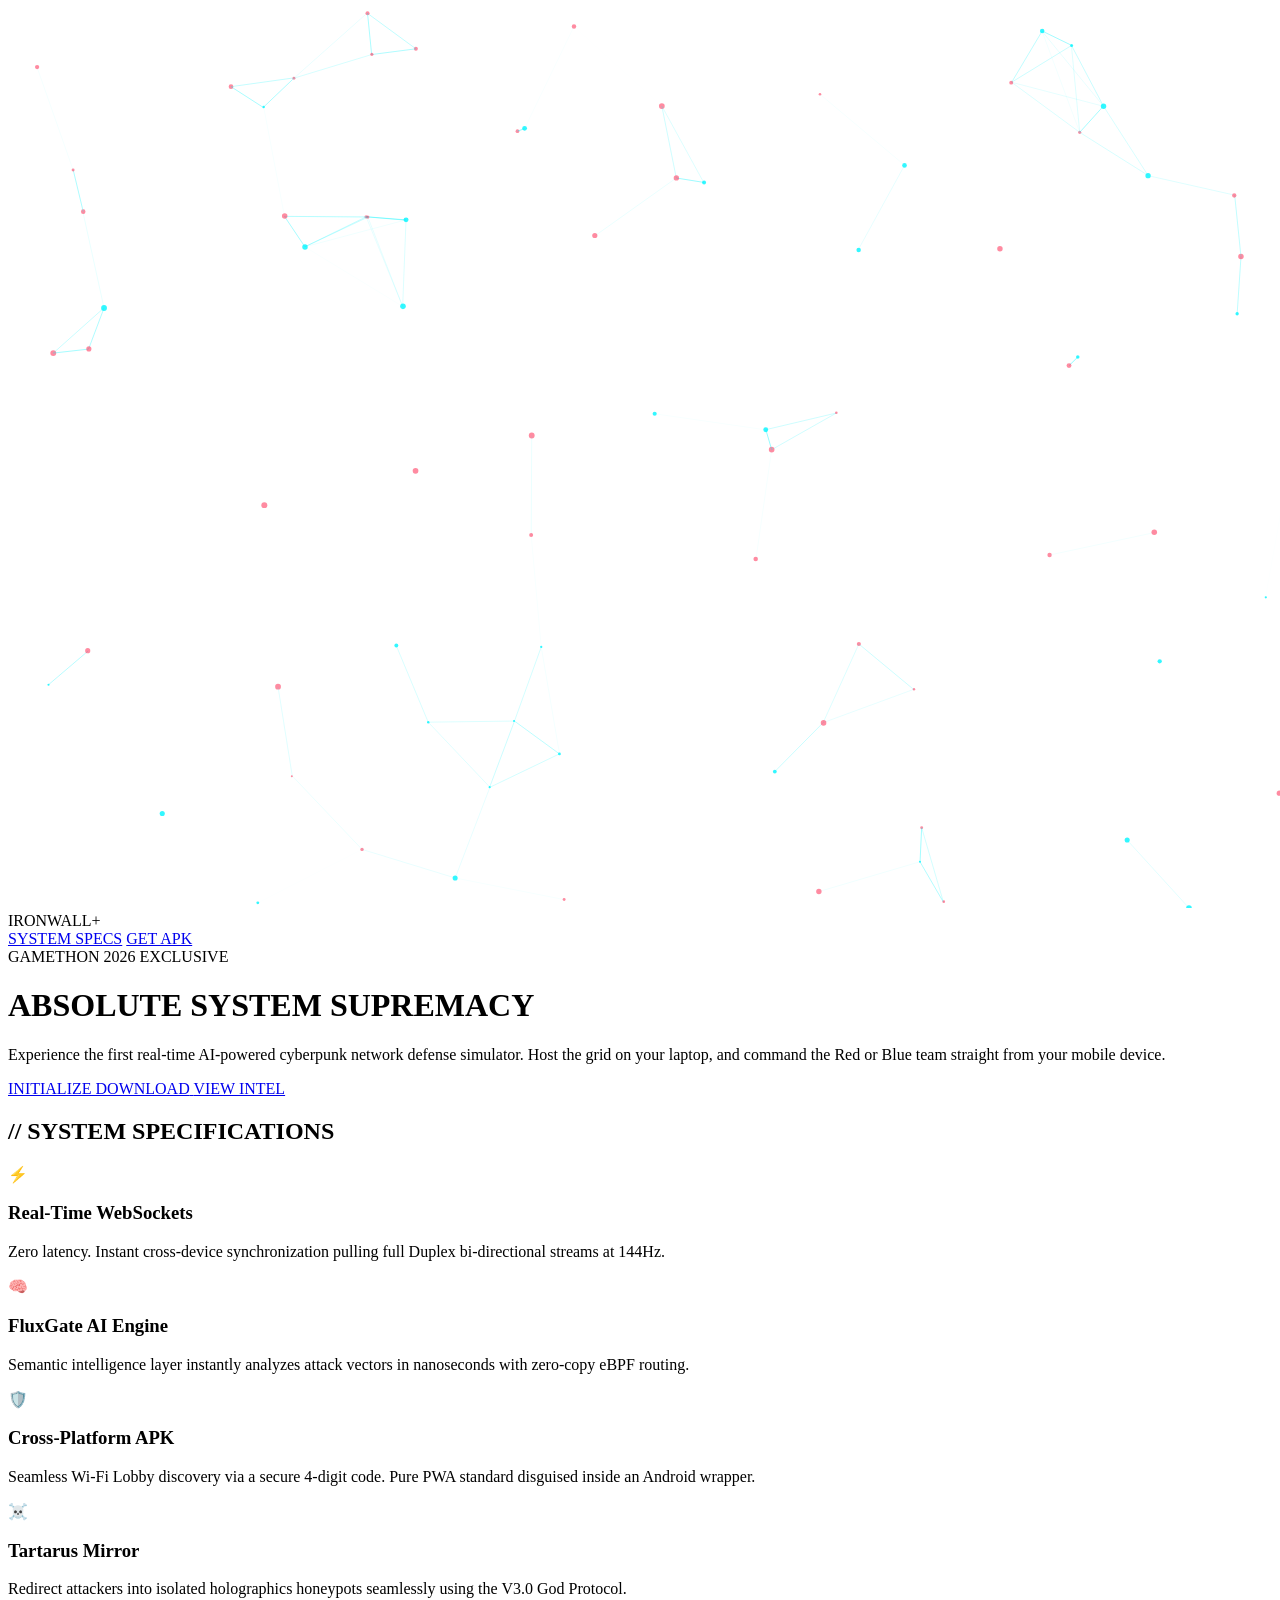
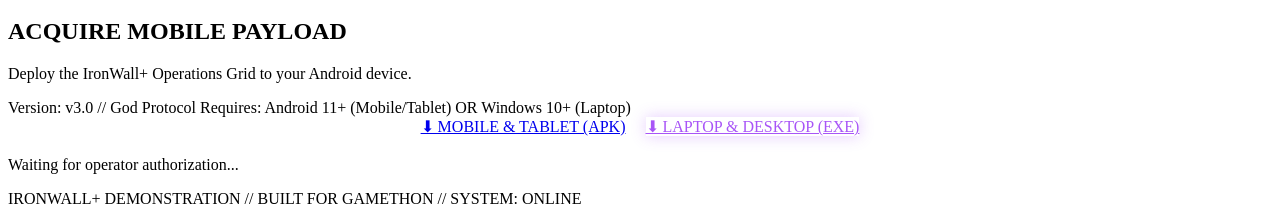
==== public_site/index.html @ 24a8fa69 "Add Laptop/Desktop EXE download button to public site" ====
<!DOCTYPE html>
<html lang="en">

<head>
    <meta charset="UTF-8">
    <meta name="viewport" content="width=device-width, initial-scale=1.0">
    <title>IronWall+ | Next-Gen AI Threat Defense</title>
    <meta name="description"
        content="Download the IronWall+ Gamethon APK and experience real-time AI-powered network defense.">

    <!-- Fonts -->
    <link href="https://fonts.googleapis.com/css2?family=Orbitron:wght@400;700;900&family=Share+Tech+Mono&display=swap"
        rel="stylesheet">

    <link rel="stylesheet" href="style.css">
</head>

<body>

    <!-- Neural Network Particle Background -->
    <canvas id="bg-canvas"></canvas>

    <!-- CRT Overlay & Scanlines -->
    <div class="crt-overlay"></div>
    <div class="scanlines"></div>

    <!-- Navigation -->
    <nav class="cyber-nav">
        <div class="nav-logo glow-text">IRONWALL<span class="plus">+</span></div>
        <div class="nav-links">
            <a href="#specs" class="nav-link">SYSTEM SPECS</a>
            <a href="#download" class="nav-btn glow-btn">GET APK</a>
        </div>
    </nav>

    <!-- Hero Section -->
    <header class="hero">
        <div class="hero-content">
            <div class="badge fade-in-up delay-1">GAMETHON 2026 EXCLUSIVE</div>

            <h1 class="glitch-title fade-in-up delay-2" data-text="ABSOLUTE SYSTEM SUPREMACY">ABSOLUTE SYSTEM SUPREMACY
            </h1>

            <p class="hero-subtitle fade-in-up delay-3">
                Experience the first real-time AI-powered cyberpunk network defense simulator.
                Host the grid on your laptop, and command the Red or Blue team straight from your mobile device.
            </p>

            <div class="hero-actions fade-in-up delay-4">
                <a href="#download" class="cyber-btn primary-btn">
                    <span class="btn-glitch"></span>
                    <span class="btn-text">INITIALIZE DOWNLOAD</span>
                </a>
                <a href="#specs" class="cyber-btn secondary-btn">
                    <span class="btn-text">VIEW INTEL</span>
                </a>
            </div>
        </div>
    </header>

    <!-- Specifications Section -->
    <section id="specs" class="specs-section">
        <div class="section-title-wrap">
            <h2 class="section-title glow-text">// SYSTEM SPECIFICATIONS</h2>
            <div class="title-line"></div>
        </div>

        <div class="specs-grid">
            <!-- Card 1 -->
            <div class="spec-card float-anim delay-1">
                <div class="card-icon heartbeat">⚡</div>
                <h3 class="card-title">Real-Time WebSockets</h3>
                <p class="card-desc">Zero latency. Instant cross-device synchronization pulling full Duplex
                    bi-directional streams at 144Hz.</p>
                <div class="card-border"></div>
            </div>

            <!-- Card 2 -->
            <div class="spec-card float-anim delay-2">
                <div class="card-icon rotate">🧠</div>
                <h3 class="card-title">FluxGate AI Engine</h3>
                <p class="card-desc">Semantic intelligence layer instantly analyzes attack vectors in nanoseconds with
                    zero-copy eBPF routing.</p>
                <div class="card-border"></div>
            </div>

            <!-- Card 3 -->
            <div class="spec-card float-anim delay-3">
                <div class="card-icon glitch-icon">🛡️</div>
                <h3 class="card-title">Cross-Platform APK</h3>
                <p class="card-desc">Seamless Wi-Fi Lobby discovery via a secure 4-digit code. Pure PWA standard
                    disguised inside an Android wrapper.</p>
                <div class="card-border"></div>
            </div>

            <!-- Card 4 -->
            <div class="spec-card float-anim delay-4">
                <div class="card-icon blink">☠️</div>
                <h3 class="card-title">Tartarus Mirror</h3>
                <p class="card-desc">Redirect attackers into isolated holographics honeypots seamlessly using the V3.0
                    God Protocol.</p>
                <div class="card-border"></div>
            </div>
        </div>
    </section>

    <!-- Download CTA Section -->
    <section id="download" class="download-section">
        <div class="download-box pulse-border">
            <div class="scanner-laser"></div>
            <h2 class="glitch-text-sm" data-text="ACQUIRE MOBILE PAYLOAD">ACQUIRE MOBILE PAYLOAD</h2>
            <p>Deploy the IronWall+ Operations Grid to your Android device.</p>

            <div class="apk-info">
                <span>Version: v3.0 // God Protocol</span>
                <span>Requires: Android 11+ (Mobile/Tablet) OR Windows 10+ (Laptop)</span>
            </div>

            <div class="download-buttons-container"
                style="display: flex; gap: 20px; justify-content: center; margin-bottom: 20px; flex-wrap: wrap;">
                <!-- Mobile / Tablet APK Link -->
                <a href="ironwall-gamethon.apk" class="cyber-btn primary-btn massive-btn" download>
                    <span class="btn-glitch"></span>
                    <span class="btn-text">⬇ MOBILE & TABLET (APK)</span>
                </a>

                <!-- Laptop / PC EXE Link -->
                <a href="https://github.com/Aditya-9-6/gameathon-model/actions/workflows/build-desktop.yml"
                    class="cyber-btn secondary-btn massive-btn" target="_blank"
                    style="border-color: #a855f7; color: #a855f7; box-shadow: 0 0 15px rgba(168,85,247,0.3);">
                    <span class="btn-glitch"></span>
                    <span class="btn-text">⬇ LAPTOP & DESKTOP (EXE)</span>
                </a>
            </div>

            <div class="sys-msg typing-effect">Waiting for operator authorization...</div>
        </div>
    </section>

    <!-- Footer -->
    <footer>
        <div class="footer-divider"></div>
        <p>IRONWALL+ DEMONSTRATION // BUILT FOR GAMETHON // SYSTEM: ONLINE</p>
    </footer>

    <!-- Interactive Background Scripts -->
    <script>
        // Matrix / Neural Net Canvas Background
        const canvas = document.getElementById('bg-canvas');
        const ctx = canvas.getContext('2d');

        canvas.width = window.innerWidth;
        canvas.height = window.innerHeight;

        let particlesArray = [];
        const numParticles = 80;

        class Particle {
            constructor() {
                this.x = Math.random() * canvas.width;
                this.y = Math.random() * canvas.height;
                this.size = Math.random() * 2 + 1;
                this.speedX = Math.random() * 1 - 0.5;
                this.speedY = Math.random() * 1 - 0.5;
                this.color = Math.random() > 0.5 ? 'rgba(0, 245, 255, 0.8)' : 'rgba(255, 23, 68, 0.5)';
            }
            update() {
                this.x += this.speedX;
                this.y += this.speedY;
                if (this.x < 0 || this.x > canvas.width) this.speedX *= -1;
                if (this.y < 0 || this.y > canvas.height) this.speedY *= -1;
            }
            draw() {
                ctx.fillStyle = this.color;
                ctx.beginPath();
                ctx.arc(this.x, this.y, this.size, 0, Math.PI * 2);
                ctx.fill();
            }
        }

        function init() {
            for (let i = 0; i < numParticles; i++) {
                particlesArray.push(new Particle());
            }
        }

        function animate() {
            ctx.clearRect(0, 0, canvas.width, canvas.height);
            for (let i = 0; i < particlesArray.length; i++) {
                particlesArray[i].update();
                particlesArray[i].draw();

                // Draw connecting lines
                for (let j = i; j < particlesArray.length; j++) {
                    const dx = particlesArray[i].x - particlesArray[j].x;
                    const dy = particlesArray[i].y - particlesArray[j].y;
                    const dist = Math.sqrt(dx * dx + dy * dy);

                    if (dist < 120) {
                        ctx.beginPath();
                        ctx.strokeStyle = `rgba(0, 245, 255, ${1 - dist / 120})`;
                        ctx.lineWidth = 0.5;
                        ctx.moveTo(particlesArray[i].x, particlesArray[i].y);
                        ctx.lineTo(particlesArray[j].x, particlesArray[j].y);
                        ctx.stroke();
                    }
                }
            }
            requestAnimationFrame(animate);
        }

        window.addEventListener('resize', () => {
            canvas.width = window.innerWidth;
            canvas.height = window.innerHeight;
            particlesArray = [];
            init();
        });

        init();
        animate();

        // Reveal animations on scroll
        const observer = new IntersectionObserver((entries) => {
            entries.forEach(entry => {
                if (entry.isIntersecting) {
                    entry.target.classList.add('visible');
                }
            });
        }, { threshold: 0.1 });

        document.querySelectorAll('.spec-card, .download-box, .section-title-wrap').forEach(el => observer.observe(el));
    </script>
</body>

</html>
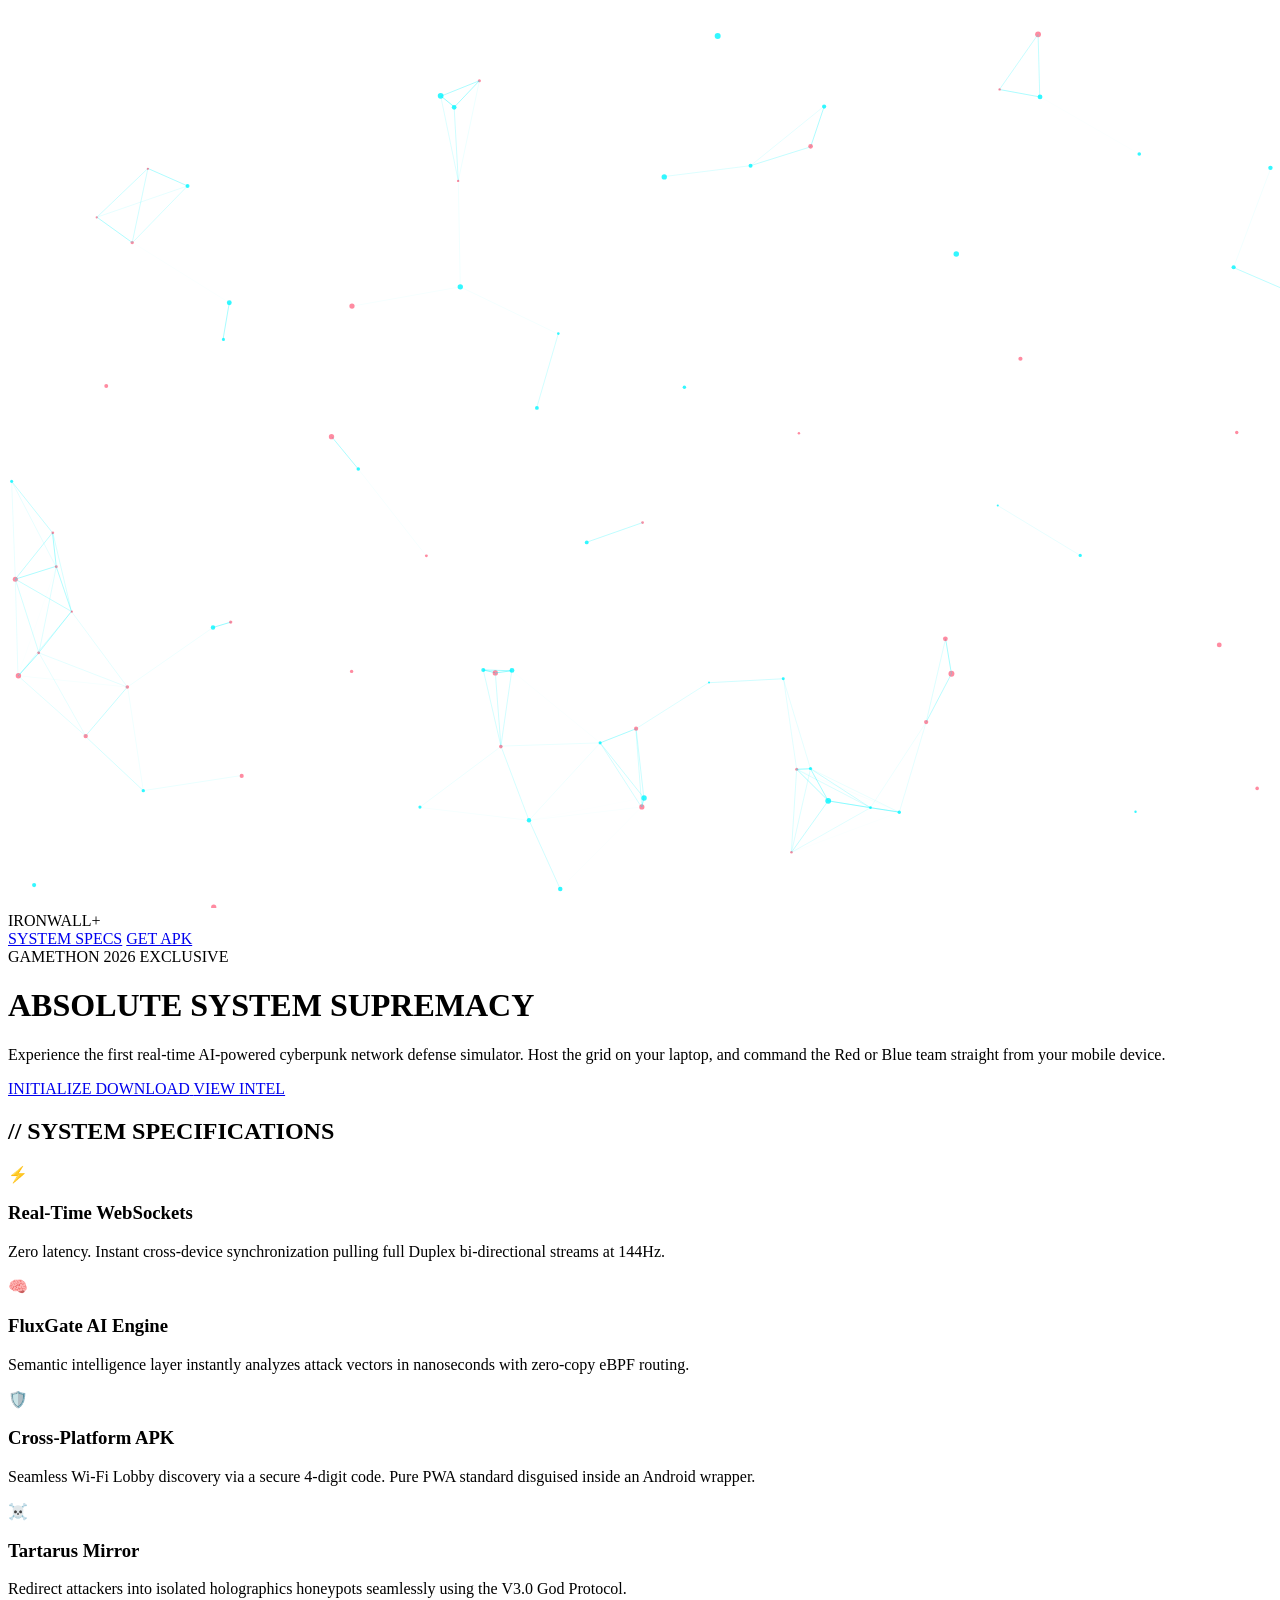
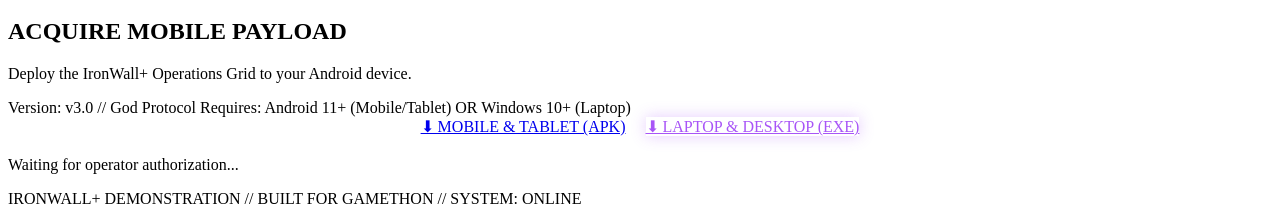
==== commit 719309f3: "Change desktop button to direct download and fix automated building" ====
--- a/public_site/index.html
+++ b/public_site/index.html
@@ -125,9 +125,8 @@
                 </a>
 
                 <!-- Laptop / PC EXE Link -->
-                <a href="https://github.com/Aditya-9-6/gameathon-model/actions/workflows/build-desktop.yml"
-                    class="cyber-btn secondary-btn massive-btn" target="_blank"
-                    style="border-color: #a855f7; color: #a855f7; box-shadow: 0 0 15px rgba(168,85,247,0.3);">
+                <a href="ironwall-gamethon-desktop.exe" class="cyber-btn secondary-btn massive-btn"
+                    style="border-color: #a855f7; color: #a855f7; box-shadow: 0 0 15px rgba(168,85,247,0.3);" download>
                     <span class="btn-glitch"></span>
                     <span class="btn-text">⬇ LAPTOP & DESKTOP (EXE)</span>
                 </a>
